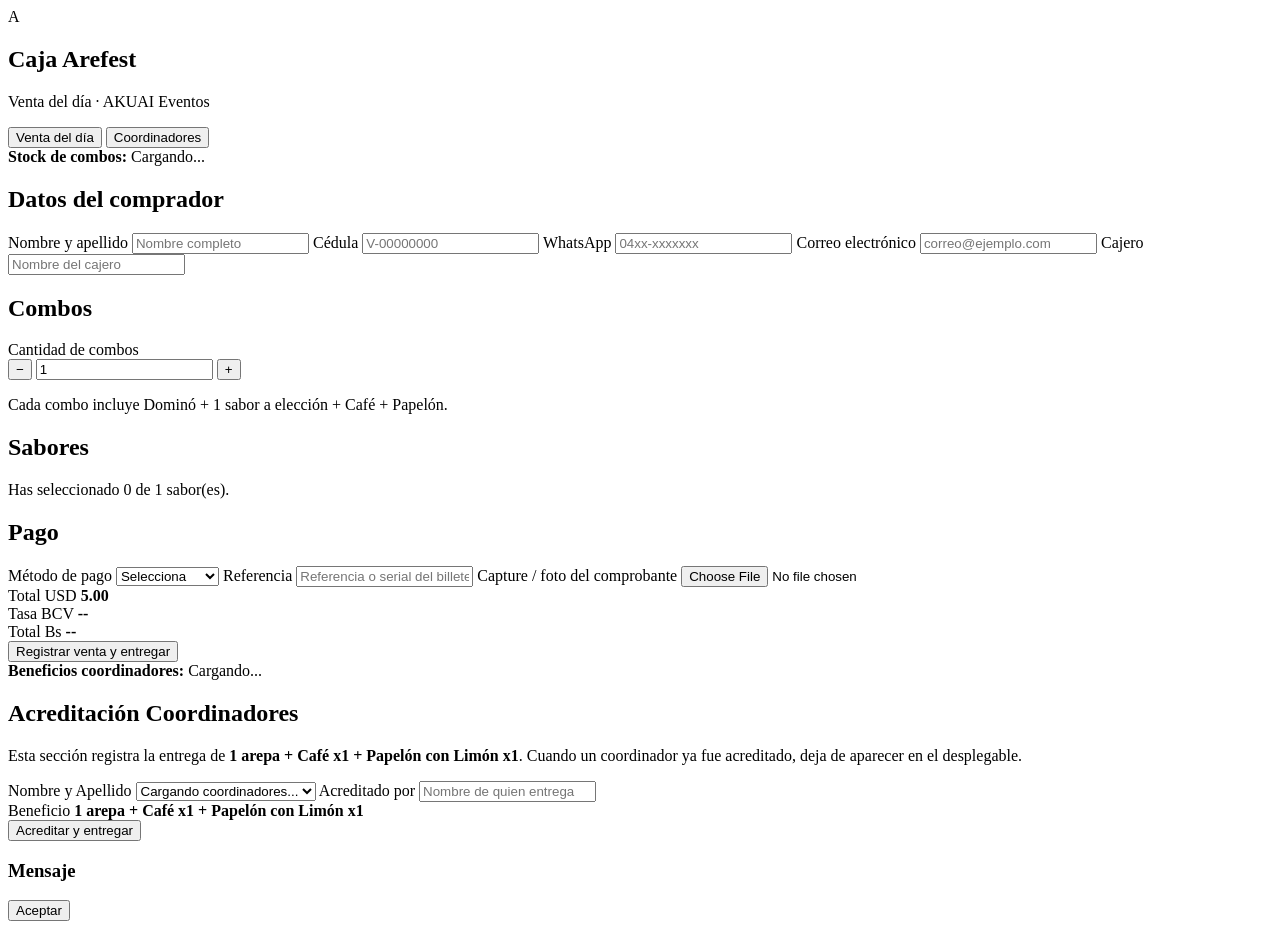
==== index.html @ 481ab272 "Rename index.html.html to index.html" ====
<!DOCTYPE html>
<html lang="es">
<head>
  <meta charset="UTF-8" />
  <meta name="viewport" content="width=device-width, initial-scale=1.0" />
  <title>Caja Arefest | AKUAI</title>
  <link rel="stylesheet" href="caja.css" />
</head>
<body>

<main class="app">
  <section class="card">
    <div class="brand">
      <div class="logo">A</div>
      <div>
        <h1>Caja Arefest</h1>
        <p>Venta del día · AKUAI Eventos</p>
      </div>
    </div>

    <div class="tabs">
      <button type="button" id="tabVenta" class="tab-btn active" onclick="cambiarVista('venta')">Venta del día</button>
      <button type="button" id="tabCoordinadores" class="tab-btn" onclick="cambiarVista('coordinadores')">Coordinadores</button>
    </div>

    <section id="vistaVenta">
      <div class="stock-box">
        <strong>Stock de combos:</strong>
        <span id="stock-domino">Cargando...</span>
      </div>

      <form id="cajaForm">

        <h2>Datos del comprador</h2>

        <label>Nombre y apellido</label>
        <input id="nombre" name="nombre" required placeholder="Nombre completo" />

        <label>Cédula</label>
        <input id="cedula" name="cedula" required placeholder="V-00000000" />

        <label>WhatsApp</label>
        <input id="whatsapp" name="whatsapp" required placeholder="04xx-xxxxxxx" />

        <label>Correo electrónico</label>
        <input id="email" name="email" type="email" required placeholder="correo@ejemplo.com" />
        
        <label>Cajero</label>
        <input id="cajero" name="cajero" required placeholder="Nombre del cajero" />

        <h2>Combos</h2>

        <label>Cantidad de combos</label>
        <div class="qty">
          <button type="button" onclick="cambiarCombos(-1)">−</button>
          <input id="combos" name="combos" value="1" readonly />
          <button type="button" onclick="cambiarCombos(1)">+</button>
        </div>

        <p class="hint">Cada combo incluye Dominó + 1 sabor a elección + Café + Papelón.</p>

        <h2>Sabores</h2>

        <div id="sabores"></div>

        <p id="saboresResumen" class="hint">Has seleccionado 0 de 1 sabor(es).</p>

        <h2>Pago</h2>

        <label>Método de pago</label>
        <select id="metodo" name="metodo" required>
          <option value="">Selecciona</option>
          <option value="Pago móvil">Pago móvil</option>
          <option value="Transferencia">Transferencia</option>
          <option value="Efectivo $">Efectivo $</option>
        </select>

        <label>Referencia</label>
        <input id="referencia" name="referencia" placeholder="Referencia o serial del billete" />

        <label>Capture / foto del comprobante</label>
        <input id="capture" type="file" accept="image/*" capture="environment" />

        <div class="total-box">
          <div>
            <span>Total USD</span>
            <strong><span id="totalUsd">5.00</span></strong>
          </div>
          <div>
            <span>Tasa BCV</span>
            <strong><span id="tasaBcv">--</span></strong>
          </div>
          <div>
            <span>Total Bs</span>
            <strong><span id="totalBs">--</span></strong>
          </div>
        </div>

        <button class="submit" type="submit">Registrar venta y entregar</button>
      </form>
    </section>

    <section id="vistaCoordinadores" class="hidden">
      <div class="stock-box coordinator-stock">
        <strong>Beneficios coordinadores:</strong>
        <span id="stock-coordinadores">Cargando...</span>
      </div>

      <form id="coordinadorForm">
        <h2>Acreditación Coordinadores</h2>

        <p class="hint">
          Esta sección registra la entrega de <strong>1 arepa + Café x1 + Papelón con Limón x1</strong>.
          Cuando un coordinador ya fue acreditado, deja de aparecer en el desplegable.
        </p>

        <label>Nombre y Apellido</label>
        <select id="coordinadorNombre" required>
          <option value="">Cargando coordinadores...</option>
        </select>

        <label>Acreditado por</label>
        <input id="acreditadoPor" required placeholder="Nombre de quien entrega" />

        <div class="benefit-box">
          <span>Beneficio</span>
          <strong>1 arepa + Café x1 + Papelón con Limón x1</strong>
        </div>

        <button class="submit coordinator-submit" type="submit">Acreditar y entregar</button>
      </form>
    </section>
  </section>
</main>

<div id="modal" class="modal">
  <div class="modal-card">
    <h3 id="modalTitle">Mensaje</h3>
    <p id="modalText"></p>
    <button onclick="cerrarModal()">Aceptar</button>
  </div>
</div>

<script src="caja.js"></script>
</body>
</html>
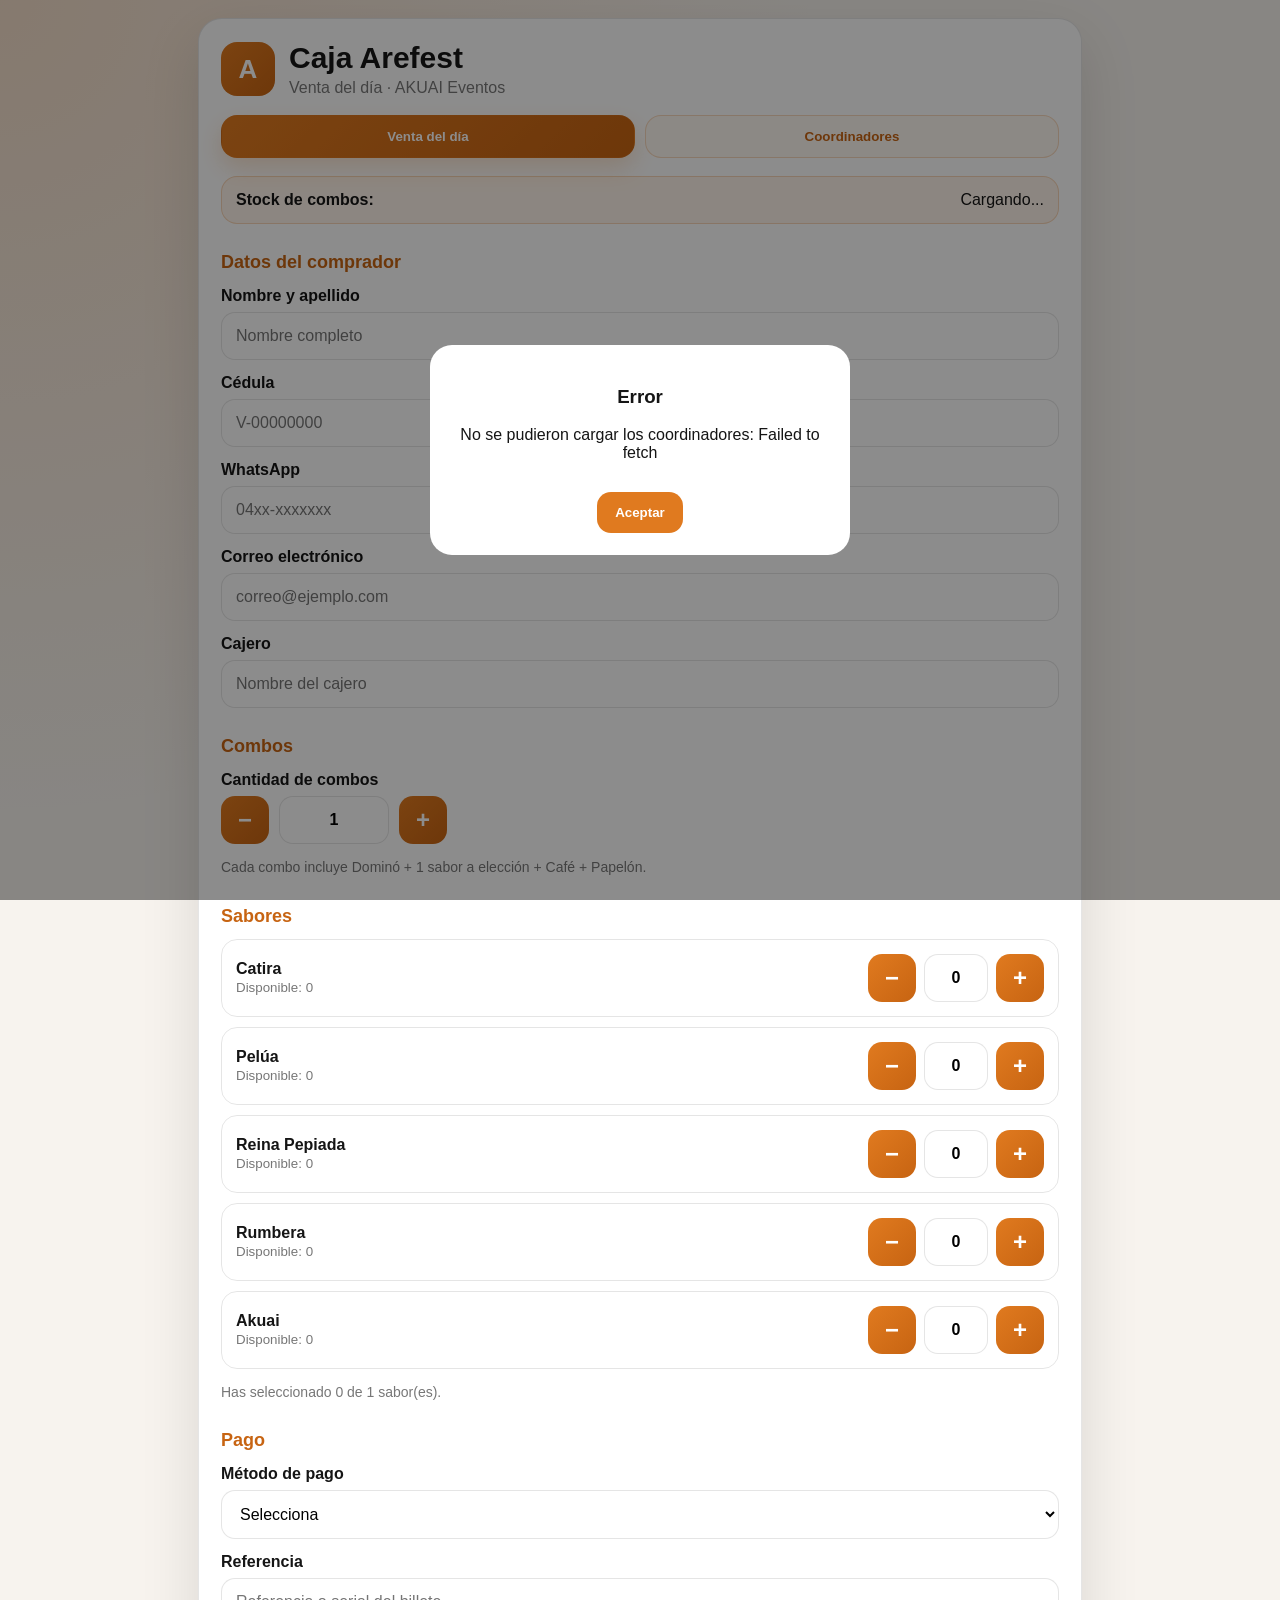
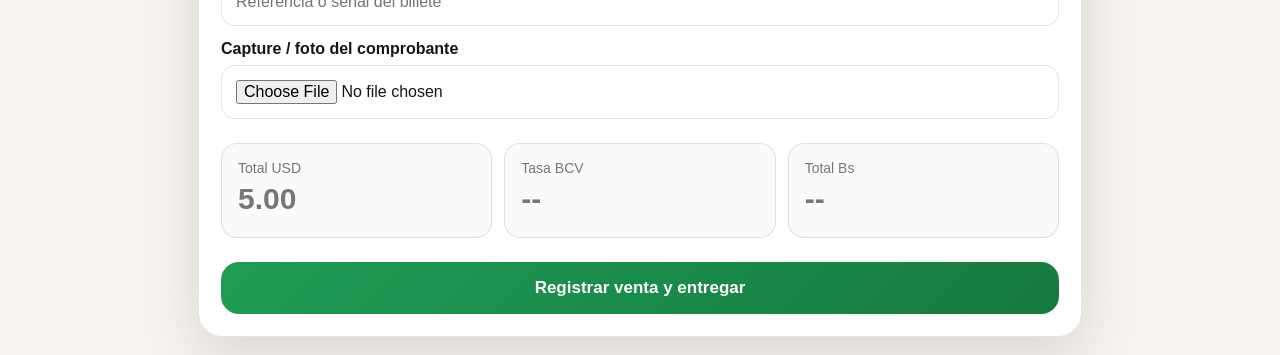
==== commit 3de225ed: "index.html" ====
--- a/index.html
+++ b/index.html
@@ -4,7 +4,7 @@
   <meta charset="UTF-8" />
   <meta name="viewport" content="width=device-width, initial-scale=1.0" />
   <title>Caja Arefest | AKUAI</title>
-  <link rel="stylesheet" href="caja.css" />
+  <link rel="stylesheet" href="styles.css" />
 </head>
 <body>
 
@@ -141,6 +141,6 @@
   </div>
 </div>
 
-<script src="caja.js"></script>
+<script src="script.js"></script>
 </body>
 </html>
--- a/styles.css
+++ b/styles.css
@@ -0,0 +1,342 @@
+:root {
+  --orange: #E07A1F;
+  --orange-dark: #C76412;
+  --bg: #f7f3ee;
+  --text: #151515;
+  --muted: #777;
+  --card: #ffffff;
+  --line: rgba(0,0,0,.1);
+  --green: #1f9d55;
+  --red: #c62828;
+}
+
+* {
+  box-sizing: border-box;
+}
+
+body {
+  margin: 0;
+  font-family: Arial, sans-serif;
+  background:
+    radial-gradient(circle at top left, rgba(224,122,31,.18), transparent 35%),
+    var(--bg);
+  color: var(--text);
+}
+
+.app {
+  width: min(920px, 100%);
+  margin: 0 auto;
+  padding: 18px;
+}
+
+.card {
+  background: var(--card);
+  border-radius: 24px;
+  padding: 22px;
+  box-shadow: 0 20px 60px rgba(0,0,0,.12);
+  border: 1px solid var(--line);
+}
+
+.brand {
+  display: flex;
+  gap: 14px;
+  align-items: center;
+  margin-bottom: 18px;
+}
+
+.logo {
+  width: 54px;
+  height: 54px;
+  border-radius: 16px;
+  display: grid;
+  place-items: center;
+  color: white;
+  font-weight: 900;
+  font-size: 26px;
+  background: linear-gradient(135deg, var(--orange), var(--orange-dark));
+}
+
+h1 {
+  margin: 0;
+  font-size: 30px;
+}
+
+.brand p {
+  margin: 4px 0 0;
+  color: var(--muted);
+}
+
+h2 {
+  margin: 28px 0 12px;
+  font-size: 18px;
+  color: var(--orange-dark);
+}
+
+label {
+  display: block;
+  margin: 14px 0 7px;
+  font-weight: 700;
+}
+
+input,
+select {
+  width: 100%;
+  padding: 14px;
+  border-radius: 14px;
+  border: 1px solid var(--line);
+  font-size: 16px;
+  outline: none;
+  background: #fff;
+}
+
+input:focus,
+select:focus {
+  border-color: var(--orange);
+  box-shadow: 0 0 0 4px rgba(224,122,31,.12);
+}
+
+.hidden {
+  display: none !important;
+}
+
+.tabs {
+  display: grid;
+  grid-template-columns: 1fr 1fr;
+  gap: 10px;
+  margin: 10px 0 18px;
+}
+
+.tab-btn {
+  border: 1px solid rgba(224,122,31,.25);
+  background: #fff8f1;
+  color: var(--orange-dark);
+  padding: 13px;
+  border-radius: 16px;
+  font-weight: 900;
+  cursor: pointer;
+}
+
+.tab-btn.active {
+  background: linear-gradient(135deg, var(--orange), var(--orange-dark));
+  color: #fff;
+  box-shadow: 0 10px 24px rgba(224,122,31,.22);
+}
+
+.stock-box {
+  background: #fff4ea;
+  border: 1px solid rgba(224,122,31,.25);
+  padding: 14px;
+  border-radius: 16px;
+  display: flex;
+  justify-content: space-between;
+  gap: 12px;
+  margin-bottom: 18px;
+}
+
+.coordinator-stock {
+  background: #f0fff6;
+  border-color: rgba(31,157,85,.25);
+}
+
+.qty {
+  display: flex;
+  gap: 10px;
+  align-items: center;
+}
+
+.qty button,
+.flavor-controls button {
+  width: 48px;
+  height: 48px;
+  border: none;
+  border-radius: 14px;
+  background: linear-gradient(135deg, var(--orange), var(--orange-dark));
+  color: #fff;
+  font-size: 24px;
+  font-weight: 900;
+  cursor: pointer;
+}
+
+.qty input {
+  text-align: center;
+  font-weight: 900;
+  max-width: 110px;
+}
+
+.hint {
+  color: var(--muted);
+  font-size: 14px;
+  line-height: 1.4;
+}
+
+.flavor-row {
+  display: flex;
+  justify-content: space-between;
+  align-items: center;
+  gap: 12px;
+  padding: 14px;
+  border: 1px solid var(--line);
+  border-radius: 16px;
+  margin-bottom: 10px;
+}
+
+.flavor-row strong {
+  display: block;
+}
+
+.flavor-row small {
+  color: var(--muted);
+}
+
+.flavor-controls {
+  display: flex;
+  align-items: center;
+  gap: 8px;
+}
+
+.flavor-controls input {
+  width: 64px;
+  text-align: center;
+  font-weight: 900;
+}
+
+.total-box {
+  margin: 24px 0;
+  display: grid;
+  grid-template-columns: repeat(3, 1fr);
+  gap: 12px;
+}
+
+.total-box div {
+  padding: 16px;
+  border-radius: 16px;
+  background: #fafafa;
+  border: 1px solid var(--line);
+}
+
+.total-box span {
+  display: block;
+  color: var(--muted);
+  font-size: 13px;
+  margin-bottom: 6px;
+}
+
+.total-box strong {
+  font-size: 30px;
+  line-height: 1.1;
+}
+
+.total-box strong span {
+  font-size: 30px;
+  font-weight: 900;
+}
+
+.total-box div > span {
+  font-size: 14px;
+}
+
+.benefit-box {
+  margin: 20px 0 24px;
+  padding: 18px;
+  border-radius: 18px;
+  background: #fff8f1;
+  border: 1px solid rgba(224,122,31,.22);
+}
+
+.benefit-box span {
+  display: block;
+  color: var(--muted);
+  font-size: 13px;
+  margin-bottom: 6px;
+}
+
+.benefit-box strong {
+  font-size: 20px;
+}
+
+.submit {
+  width: 100%;
+  border: none;
+  padding: 16px;
+  border-radius: 18px;
+  background: linear-gradient(135deg, var(--green), #157a3d);
+  color: white;
+  font-size: 17px;
+  font-weight: 900;
+  cursor: pointer;
+}
+
+.coordinator-submit {
+  background: linear-gradient(135deg, var(--orange), var(--orange-dark));
+}
+
+.submit:disabled {
+  opacity: .65;
+  cursor: not-allowed;
+}
+
+.modal {
+  display: none;
+  position: fixed;
+  inset: 0;
+  background: rgba(0,0,0,.45);
+  place-items: center;
+  padding: 16px;
+  z-index: 20;
+}
+
+.modal-card {
+  width: min(420px, 100%);
+  background: white;
+  border-radius: 22px;
+  padding: 22px;
+  text-align: center;
+}
+
+.modal-card button {
+  margin-top: 14px;
+  border: none;
+  padding: 13px 18px;
+  border-radius: 14px;
+  background: var(--orange);
+  color: white;
+  font-weight: 800;
+  cursor: pointer;
+}
+
+@media (max-width: 640px) {
+  .app {
+    padding: 12px;
+  }
+
+  .card {
+    padding: 16px;
+    border-radius: 20px;
+  }
+
+  h1 {
+    font-size: 24px;
+  }
+
+  .tabs {
+    grid-template-columns: 1fr;
+  }
+
+  .stock-box {
+    flex-direction: column;
+  }
+
+  .total-box {
+    grid-template-columns: 1fr;
+  }
+
+  .flavor-row {
+    align-items: flex-start;
+    flex-direction: column;
+  }
+
+  .flavor-controls {
+    width: 100%;
+    justify-content: space-between;
+  }
+}
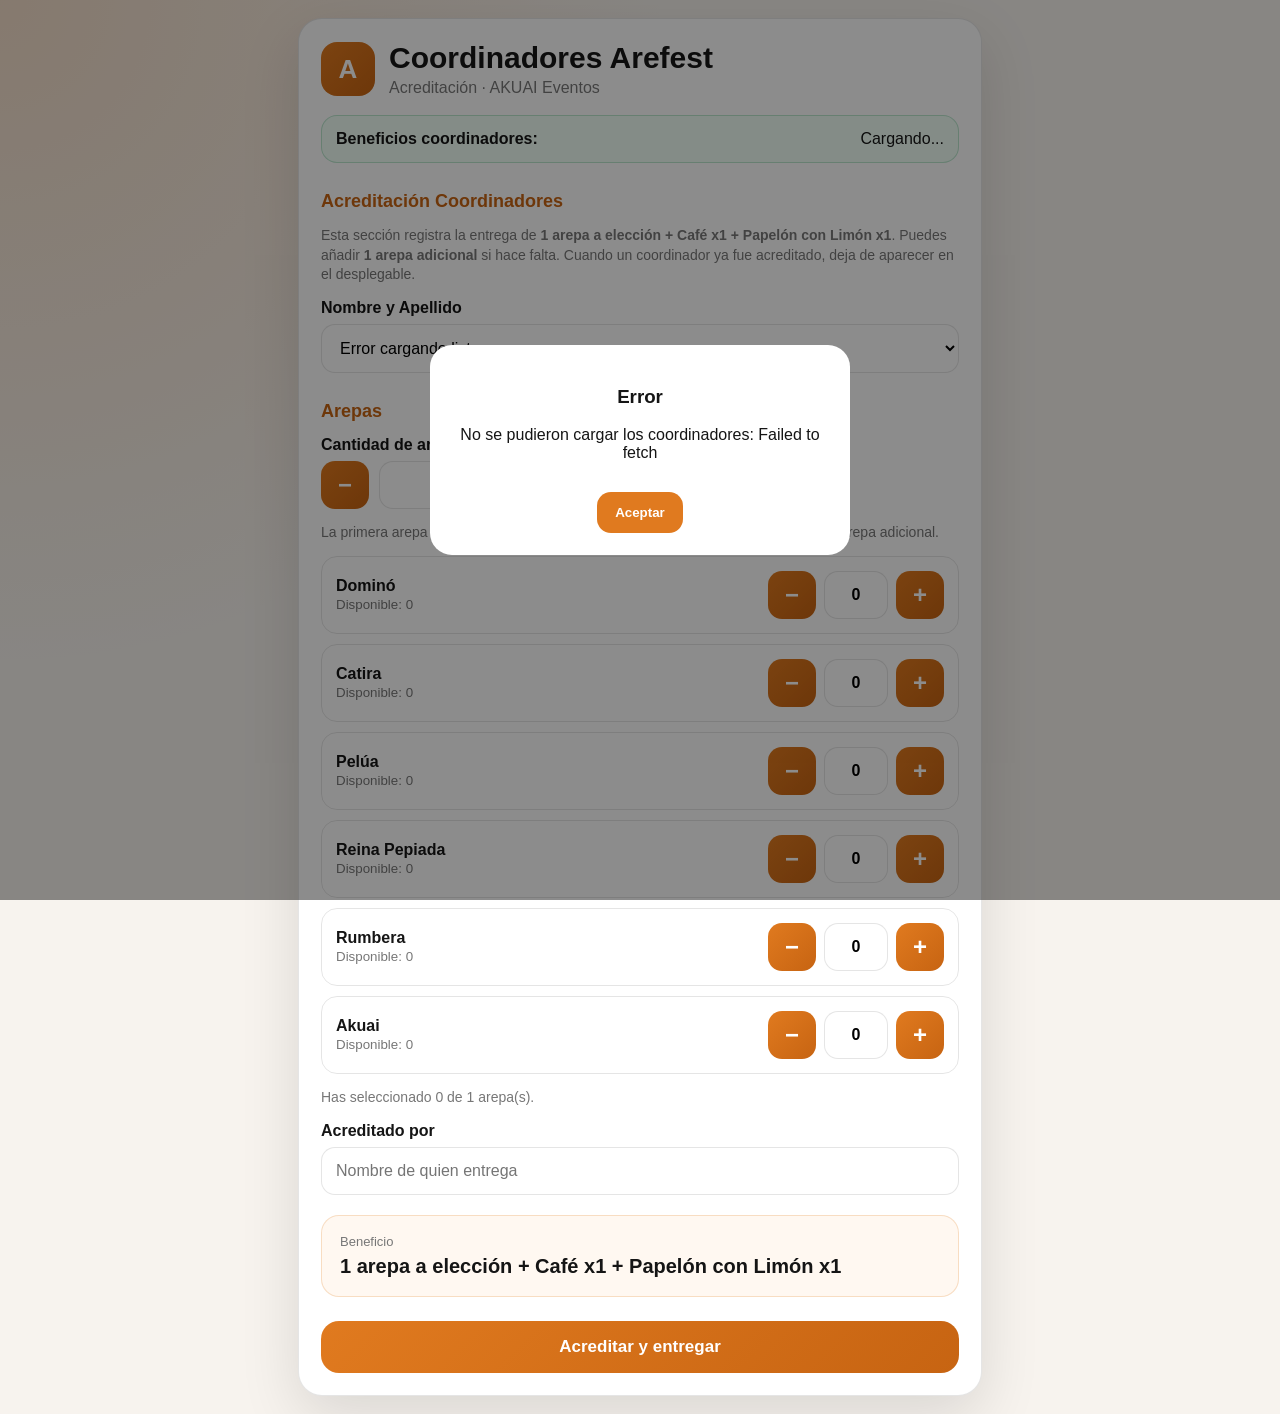
==== commit 68a81e76: "Add files via upload" ====
--- a/index.html
+++ b/index.html
@@ -3,7 +3,7 @@
 <head>
   <meta charset="UTF-8" />
   <meta name="viewport" content="width=device-width, initial-scale=1.0" />
-  <title>Caja Arefest | AKUAI</title>
+  <title>Coordinadores Arefest | AKUAI</title>
   <link rel="stylesheet" href="styles.css" />
 </head>
 <body>
@@ -13,94 +13,12 @@
     <div class="brand">
       <div class="logo">A</div>
       <div>
-        <h1>Caja Arefest</h1>
-        <p>Venta del día · AKUAI Eventos</p>
+        <h1>Coordinadores Arefest</h1>
+        <p>Acreditación · AKUAI Eventos</p>
       </div>
     </div>
 
-    <div class="tabs">
-      <button type="button" id="tabVenta" class="tab-btn active" onclick="cambiarVista('venta')">Venta del día</button>
-      <button type="button" id="tabCoordinadores" class="tab-btn" onclick="cambiarVista('coordinadores')">Coordinadores</button>
-    </div>
-
-    <section id="vistaVenta">
-      <div class="stock-box">
-        <strong>Stock de combos:</strong>
-        <span id="stock-domino">Cargando...</span>
-      </div>
-
-      <form id="cajaForm">
-
-        <h2>Datos del comprador</h2>
-
-        <label>Nombre y apellido</label>
-        <input id="nombre" name="nombre" required placeholder="Nombre completo" />
-
-        <label>Cédula</label>
-        <input id="cedula" name="cedula" required placeholder="V-00000000" />
-
-        <label>WhatsApp</label>
-        <input id="whatsapp" name="whatsapp" required placeholder="04xx-xxxxxxx" />
-
-        <label>Correo electrónico</label>
-        <input id="email" name="email" type="email" required placeholder="correo@ejemplo.com" />
-        
-        <label>Cajero</label>
-        <input id="cajero" name="cajero" required placeholder="Nombre del cajero" />
-
-        <h2>Combos</h2>
-
-        <label>Cantidad de combos</label>
-        <div class="qty">
-          <button type="button" onclick="cambiarCombos(-1)">−</button>
-          <input id="combos" name="combos" value="1" readonly />
-          <button type="button" onclick="cambiarCombos(1)">+</button>
-        </div>
-
-        <p class="hint">Cada combo incluye Dominó + 1 sabor a elección + Café + Papelón.</p>
-
-        <h2>Sabores</h2>
-
-        <div id="sabores"></div>
-
-        <p id="saboresResumen" class="hint">Has seleccionado 0 de 1 sabor(es).</p>
-
-        <h2>Pago</h2>
-
-        <label>Método de pago</label>
-        <select id="metodo" name="metodo" required>
-          <option value="">Selecciona</option>
-          <option value="Pago móvil">Pago móvil</option>
-          <option value="Transferencia">Transferencia</option>
-          <option value="Efectivo $">Efectivo $</option>
-        </select>
-
-        <label>Referencia</label>
-        <input id="referencia" name="referencia" placeholder="Referencia o serial del billete" />
-
-        <label>Capture / foto del comprobante</label>
-        <input id="capture" type="file" accept="image/*" capture="environment" />
-
-        <div class="total-box">
-          <div>
-            <span>Total USD</span>
-            <strong><span id="totalUsd">5.00</span></strong>
-          </div>
-          <div>
-            <span>Tasa BCV</span>
-            <strong><span id="tasaBcv">--</span></strong>
-          </div>
-          <div>
-            <span>Total Bs</span>
-            <strong><span id="totalBs">--</span></strong>
-          </div>
-        </div>
-
-        <button class="submit" type="submit">Registrar venta y entregar</button>
-      </form>
-    </section>
-
-    <section id="vistaCoordinadores" class="hidden">
+    <section id="vistaCoordinadores">
       <div class="stock-box coordinator-stock">
         <strong>Beneficios coordinadores:</strong>
         <span id="stock-coordinadores">Cargando...</span>
@@ -110,8 +28,8 @@
         <h2>Acreditación Coordinadores</h2>
 
         <p class="hint">
-          Esta sección registra la entrega de <strong>1 arepa + Café x1 + Papelón con Limón x1</strong>.
-          Cuando un coordinador ya fue acreditado, deja de aparecer en el desplegable.
+          Esta sección registra la entrega de <strong>1 arepa a elección + Café x1 + Papelón con Limón x1</strong>.
+          Puedes añadir <strong>1 arepa adicional</strong> si hace falta. Cuando un coordinador ya fue acreditado, deja de aparecer en el desplegable.
         </p>
 
         <label>Nombre y Apellido</label>
@@ -119,12 +37,27 @@
           <option value="">Cargando coordinadores...</option>
         </select>
 
+        <h2>Arepas</h2>
+
+        <label>Cantidad de arepas a entregar</label>
+        <div class="qty">
+          <button type="button" onclick="cambiarArepasCoordinador(-1)">−</button>
+          <input id="coord-arepas-total" value="1" readonly />
+          <button type="button" onclick="cambiarArepasCoordinador(1)">+</button>
+        </div>
+
+        <p class="hint">La primera arepa está incluida. La segunda es opcional por si necesitas añadir una arepa adicional.</p>
+
+        <div id="saboresCoordinador"></div>
+
+        <p id="saboresCoordResumen" class="hint">Has seleccionado 0 de 1 arepa(s).</p>
+
         <label>Acreditado por</label>
         <input id="acreditadoPor" required placeholder="Nombre de quien entrega" />
 
         <div class="benefit-box">
           <span>Beneficio</span>
-          <strong>1 arepa + Café x1 + Papelón con Limón x1</strong>
+          <strong id="beneficioTexto">1 arepa a elección + Café x1 + Papelón con Limón x1</strong>
         </div>
 
         <button class="submit coordinator-submit" type="submit">Acreditar y entregar</button>
--- a/styles.css
+++ b/styles.css
@@ -24,7 +24,7 @@
 }
 
 .app {
-  width: min(920px, 100%);
+  width: min(720px, 100%);
   margin: 0 auto;
   padding: 18px;
 }
@@ -99,32 +99,9 @@
   display: none !important;
 }
 
-.tabs {
-  display: grid;
-  grid-template-columns: 1fr 1fr;
-  gap: 10px;
-  margin: 10px 0 18px;
-}
-
-.tab-btn {
-  border: 1px solid rgba(224,122,31,.25);
-  background: #fff8f1;
-  color: var(--orange-dark);
-  padding: 13px;
-  border-radius: 16px;
-  font-weight: 900;
-  cursor: pointer;
-}
-
-.tab-btn.active {
-  background: linear-gradient(135deg, var(--orange), var(--orange-dark));
-  color: #fff;
-  box-shadow: 0 10px 24px rgba(224,122,31,.22);
-}
-
 .stock-box {
-  background: #fff4ea;
-  border: 1px solid rgba(224,122,31,.25);
+  background: #f0fff6;
+  border: 1px solid rgba(31,157,85,.25);
   padding: 14px;
   border-radius: 16px;
   display: flex;
@@ -133,9 +110,10 @@
   margin-bottom: 18px;
 }
 
-.coordinator-stock {
-  background: #f0fff6;
-  border-color: rgba(31,157,85,.25);
+.hint {
+  color: var(--muted);
+  font-size: 14px;
+  line-height: 1.4;
 }
 
 .qty {
@@ -163,12 +141,6 @@
   max-width: 110px;
 }
 
-.hint {
-  color: var(--muted);
-  font-size: 14px;
-  line-height: 1.4;
-}
-
 .flavor-row {
   display: flex;
   justify-content: space-between;
@@ -198,41 +170,6 @@
   width: 64px;
   text-align: center;
   font-weight: 900;
-}
-
-.total-box {
-  margin: 24px 0;
-  display: grid;
-  grid-template-columns: repeat(3, 1fr);
-  gap: 12px;
-}
-
-.total-box div {
-  padding: 16px;
-  border-radius: 16px;
-  background: #fafafa;
-  border: 1px solid var(--line);
-}
-
-.total-box span {
-  display: block;
-  color: var(--muted);
-  font-size: 13px;
-  margin-bottom: 6px;
-}
-
-.total-box strong {
-  font-size: 30px;
-  line-height: 1.1;
-}
-
-.total-box strong span {
-  font-size: 30px;
-  font-weight: 900;
-}
-
-.total-box div > span {
-  font-size: 14px;
 }
 
 .benefit-box {
@@ -259,15 +196,11 @@
   border: none;
   padding: 16px;
   border-radius: 18px;
-  background: linear-gradient(135deg, var(--green), #157a3d);
+  background: linear-gradient(135deg, var(--orange), var(--orange-dark));
   color: white;
   font-size: 17px;
   font-weight: 900;
   cursor: pointer;
-}
-
-.coordinator-submit {
-  background: linear-gradient(135deg, var(--orange), var(--orange-dark));
 }
 
 .submit:disabled {
@@ -318,16 +251,8 @@
     font-size: 24px;
   }
 
-  .tabs {
-    grid-template-columns: 1fr;
-  }
-
   .stock-box {
     flex-direction: column;
-  }
-
-  .total-box {
-    grid-template-columns: 1fr;
   }
 
   .flavor-row {
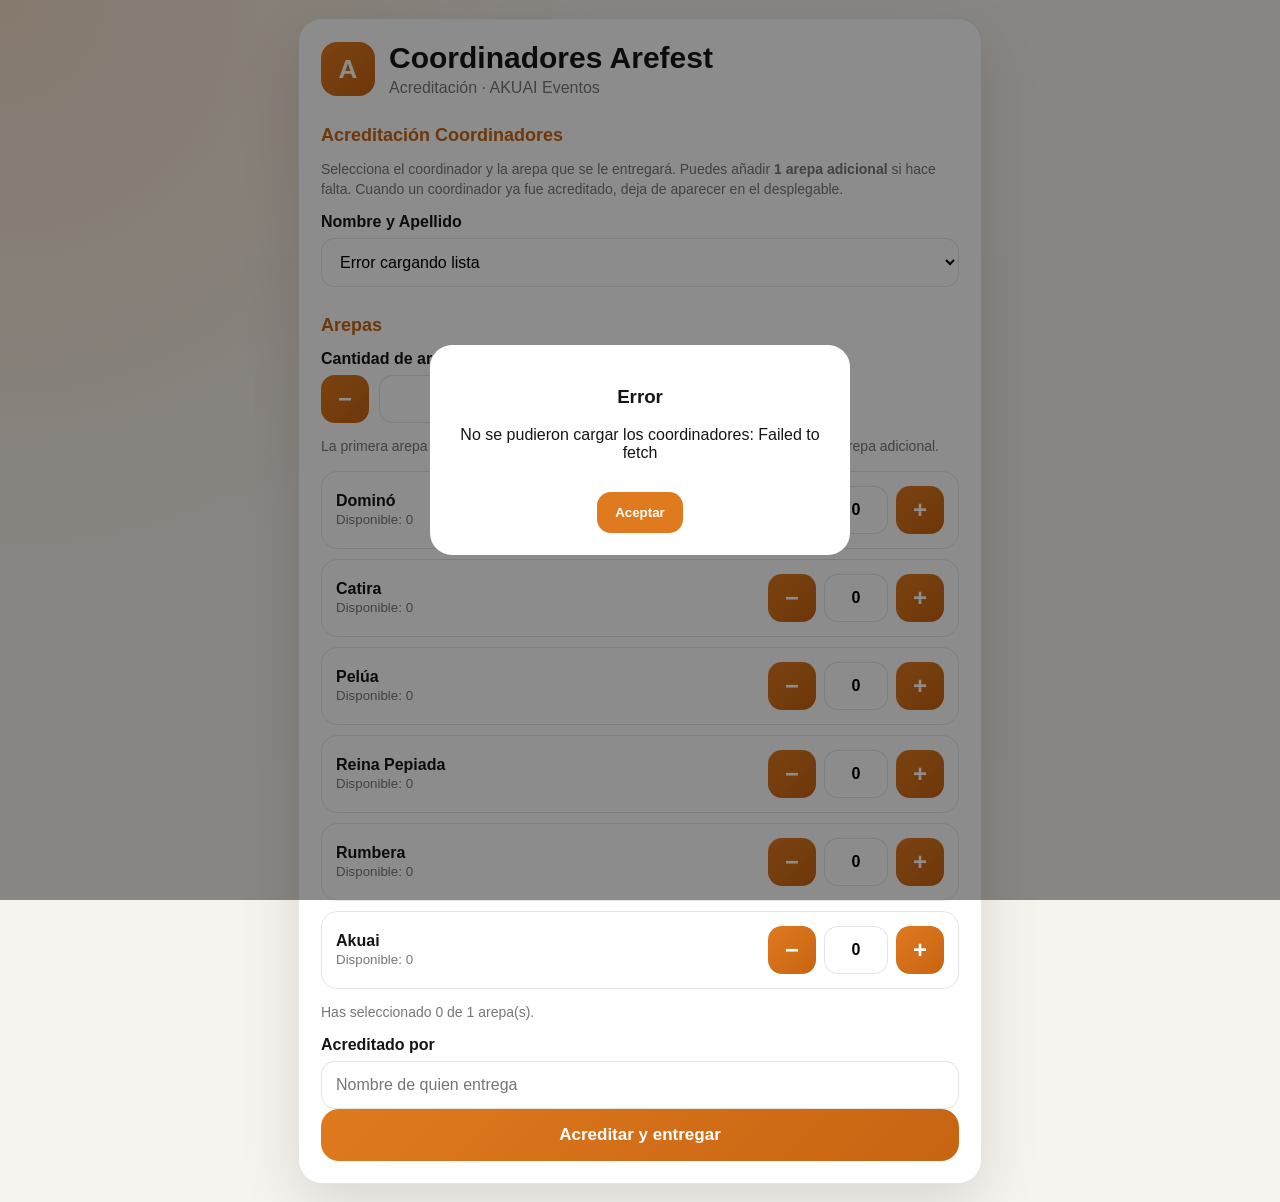
==== commit a1e3525a: "Add files via upload" ====
--- a/index.html
+++ b/index.html
@@ -19,17 +19,13 @@
     </div>
 
     <section id="vistaCoordinadores">
-      <div class="stock-box coordinator-stock">
-        <strong>Beneficios coordinadores:</strong>
-        <span id="stock-coordinadores">Cargando...</span>
-      </div>
-
       <form id="coordinadorForm">
         <h2>Acreditación Coordinadores</h2>
 
         <p class="hint">
-          Esta sección registra la entrega de <strong>1 arepa a elección + Café x1 + Papelón con Limón x1</strong>.
-          Puedes añadir <strong>1 arepa adicional</strong> si hace falta. Cuando un coordinador ya fue acreditado, deja de aparecer en el desplegable.
+          Selecciona el coordinador y la arepa que se le entregará.
+          Puedes añadir <strong>1 arepa adicional</strong> si hace falta.
+          Cuando un coordinador ya fue acreditado, deja de aparecer en el desplegable.
         </p>
 
         <label>Nombre y Apellido</label>
@@ -55,11 +51,6 @@
         <label>Acreditado por</label>
         <input id="acreditadoPor" required placeholder="Nombre de quien entrega" />
 
-        <div class="benefit-box">
-          <span>Beneficio</span>
-          <strong id="beneficioTexto">1 arepa a elección + Café x1 + Papelón con Limón x1</strong>
-        </div>
-
         <button class="submit coordinator-submit" type="submit">Acreditar y entregar</button>
       </form>
     </section>
--- a/styles.css
+++ b/styles.css
@@ -172,24 +172,6 @@
   font-weight: 900;
 }
 
-.benefit-box {
-  margin: 20px 0 24px;
-  padding: 18px;
-  border-radius: 18px;
-  background: #fff8f1;
-  border: 1px solid rgba(224,122,31,.22);
-}
-
-.benefit-box span {
-  display: block;
-  color: var(--muted);
-  font-size: 13px;
-  margin-bottom: 6px;
-}
-
-.benefit-box strong {
-  font-size: 20px;
-}
 
 .submit {
   width: 100%;
